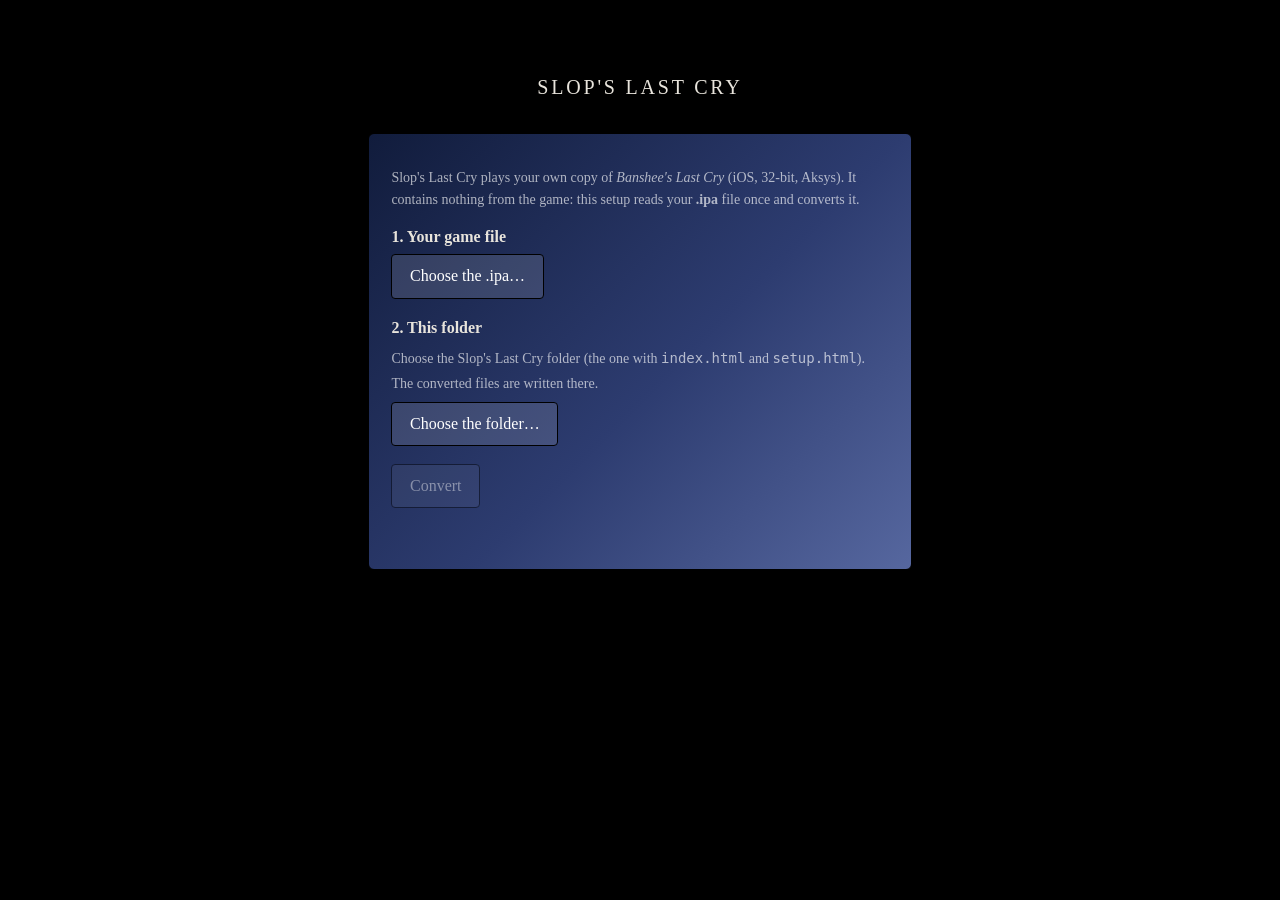
==== web/setup.html @ d2e51210 "Slop's Last Cry: web engine, first-run converter and Android wrapper Co-Authored-By: Claude Opus 5.5" ====
<!doctype html>
<html lang="en">
<head>
<meta charset="utf-8">
<meta name="viewport" content="width=device-width, initial-scale=1, viewport-fit=cover">
<title>Slop's Last Cry: setup</title>
<style>
  html, body { margin: 0; background: #000; color: #e8e4dc; font: 16px/1.55 Georgia, "Times New Roman", serif; }
  main { max-width: 34em; margin: 0 auto; padding: 8vh 1.5em 3em; }
  h1 { font-weight: normal; letter-spacing: .14em; text-transform: uppercase; font-size: 20px; text-align: center; margin: 0 0 1.5em; }
  .box { background: linear-gradient(135deg, #111c3c, #2d3c70 55%, #56679f); border: 1px solid #000; border-radius: 6px; padding: 1.2em 1.4em; box-shadow: 0 2px 10px rgba(0,0,0,.6); }
  .step { margin: 0 0 1.1em; }
  .step b { display: block; margin-bottom: .3em; }
  button { font: inherit; color: #fff; background: rgba(255,255,255,.12); border: 1px solid #000; border-radius: 4px; padding: .55em 1.1em; cursor: pointer; }
  button:hover { background: rgba(255,255,255,.22); }
  button:disabled { opacity: .45; cursor: default; }
  .ok { color: #9fe0a0; }
  .bad { color: #ff8a80; }
  .muted { color: rgba(255,255,255,.65); font-size: 14px; }
  progress { width: 100%; height: 10px; margin: .6em 0 .2em; accent-color: #a8372c; }
  #status { min-height: 1.5em; }
  #warn { font-size: 13px; color: #ffcc80; white-space: pre-wrap; }
  a { color: #fff; }
</style>
</head>
<body>
<main>
  <h1>Slop's Last Cry</h1>
  <div class="box" id="ui">
    <p class="muted">Slop's Last Cry plays your own copy of <i>Banshee's Last Cry</i> (iOS, 32-bit, Aksys).
      It contains nothing from the game: this setup reads your <b>.ipa</b> file once and converts it.</p>
    <div id="pc" hidden>
      <div class="step"><b>1. Your game file</b>
        <button id="pickIpa">Choose the .ipa…</button> <span id="ipaName" class="muted"></span></div>
      <div class="step"><b>2. This folder</b>
        <span class="muted">Choose the Slop's Last Cry folder (the one with <code>index.html</code> and <code>setup.html</code>). The converted files are written there.</span><br>
        <button id="pickDir" style="margin-top:.4em">Choose the folder…</button> <span id="dirName" class="muted"></span></div>
      <div class="step"><button id="run" disabled>Convert</button></div>
    </div>
    <div id="android" hidden>
      <div class="step" id="obbInfo"></div>
      <div class="step"><button id="pickAndroid">Choose the .ipa…</button></div>
    </div>
    <div id="unsupported" hidden class="bad">This browser can't run the setup. Use Google Chrome or Microsoft Edge (version 103 or newer).</div>
    <progress id="bar" max="1" value="0" hidden></progress>
    <div id="status"></div>
    <div id="warn"></div>
  </div>
</main>
<script src="setup/alac.js"></script>
<script src="setup/convert.js"></script>
<script>
(function () {
  const $ = (s) => document.querySelector(s);
  const NATIVE = window.SLCNative || null;
  const LABELS = { extracting: 'Extracting the game files', images: 'Converting images', 'engine images': 'Preparing interface images', 'story data': 'Reading the story', music: 'Converting music', done: 'Done' };
  const warns = [];
  function progress(m) {
    if (m.warn) { warns.push(m.warn); $('#warn').textContent = 'Warnings:\n' + warns.join('\n'); return; }
    $('#bar').hidden = false;
    $('#bar').value = m.n ? m.i / m.n : 0;
    $('#status').textContent = (LABELS[m.step] || m.step) + (m.n > 1 ? ' (' + m.i + ' of ' + m.n + ')' : '') + '…';
  }
  function fail(e) { $('#status').innerHTML = '<span class="bad">' + (e && e.message ? e.message : e) + '</span>'; console.error(e); }
  const supported = typeof AudioEncoder !== 'undefined' && typeof DecompressionStream !== 'undefined' && typeof CompressionStream !== 'undefined';
  if (!supported) { $('#unsupported').hidden = false; return; }

  if (NATIVE) {
    // ---------- Android: the app extracts the IPA/OBB natively, conversion runs here ----------
    $('#android').hidden = false;
    const found = NATIVE.findGame();
    $('#obbInfo').innerHTML = found
      ? 'Found your game file: <span class="ok">' + found.split('/').pop() + '</span><br><button id="useObb" style="margin-top:.4em">Use it</button>'
      : '<span class="muted">To skip choosing the file, you can also copy your .ipa as <code>main.1.' + NATIVE.packageName() + '.obb</code> into <code>Android/obb/' + NATIVE.packageName() + '/</code>.</span>';
    const fs = {
      list: async (d) => JSON.parse(NATIVE.list(d)),
      read: async (p) => { const r = await fetch(p.split('/').map(encodeURIComponent).join('/'), { cache: 'no-store' }); return r.ok ? new Uint8Array(await r.arrayBuffer()) : null; },
      write: async (p, d) => {
        if (typeof d === 'string') { NATIVE.writeText(p, d); return; }
        const CH = 3 << 20;   // pass binary data in 3 MB base64 pieces
        for (let o = 0, first = true; o < d.length || first; o += CH, first = false) {
          const part = d.subarray(o, o + CH); let s = '';
          for (let i = 0; i < part.length; i += 0x8000) s += String.fromCharCode.apply(null, part.subarray(i, i + 0x8000));
          NATIVE.writeBase64(p, btoa(s), !first);
        }
      }
    };
    window.slcProgress = (i, n) => progress({ step: 'extracting', i, n });
    window.slcExtracted = async (err) => {
      if (err) return fail(err);
      try {
        await SLCConvert.convertGame(fs, progress);
        NATIVE.setupDone();
        $('#status').innerHTML = '<span class="ok">All set.</span>';
        location.replace('index.html');
      } catch (e) { fail(e); }
    };
    const start = (fromObb) => { $('#pickAndroid').disabled = true; const b = $('#useObb'); if (b) b.disabled = true; progress({ step: 'extracting', i: 0, n: 1 }); NATIVE.extract(!!fromObb); };
    if ($('#useObb')) $('#useObb').onclick = () => start(true);
    window.slcPicked = (ok) => { if (ok) start(false); };
    $('#pickAndroid').onclick = () => NATIVE.pickGame();
    return;
  }

  // ---------- PC (Chrome / Edge): write into the chosen folder ----------
  if (!window.showDirectoryPicker) { $('#unsupported').hidden = false; return; }
  $('#pc').hidden = false;
  let ipa = null, dir = null;
  const ready = () => { $('#run').disabled = !(ipa && dir); };
  const input = document.createElement('input'); input.type = 'file'; input.accept = '.ipa,.obb,.zip';
  input.onchange = () => { ipa = input.files[0] || null; $('#ipaName').textContent = ipa ? ipa.name : ''; ready(); };
  $('#pickIpa').onclick = () => input.click();
  $('#pickDir').onclick = async () => {
    try {
      const d = await window.showDirectoryPicker({ mode: 'readwrite', id: 'slops-last-cry' });
      try { await d.getFileHandle('index.html'); } catch (e) { $('#dirName').innerHTML = '<span class="bad">That folder has no index.html. Choose the Slop\'s Last Cry folder.</span>'; return; }
      dir = d; $('#dirName').textContent = d.name; ready();
    } catch (e) { /* cancelled */ }
  };
  async function dirOf(path, create) {
    let h = dir; const parts = path.split('/').filter(Boolean);
    for (const p of parts) h = await h.getDirectoryHandle(p, { create });
    return h;
  }
  const fs = {
    list: async (d) => { const out = []; try { const h = await dirOf(d, false); for await (const [n, e] of h.entries()) if (e.kind === 'file') out.push(n); } catch (e) { } return out; },
    read: async (p) => {
      try { const i = p.lastIndexOf('/'); const h = await (await dirOf(p.slice(0, i + 1), false)).getFileHandle(p.slice(i + 1)); return new Uint8Array(await (await h.getFile()).arrayBuffer()); }
      catch (e) { return null; }
    },
    write: async (p, data) => {
      const i = p.lastIndexOf('/'); const h = await (await dirOf(p.slice(0, i + 1), true)).getFileHandle(p.slice(i + 1), { create: true });
      const w = await h.createWritable(); await w.write(data); await w.close();
    }
  };
  $('#run').onclick = async () => {
    $('#run').disabled = $('#pickIpa').disabled = $('#pickDir').disabled = true;
    try {
      await SLCConvert.extractIpa(ipa, fs, progress);
      await SLCConvert.convertGame(fs, progress);
      $('#status').innerHTML = '<span class="ok">All set.</span> Open <b>index.html</b> in this folder to play (or <a href="index.html">play now</a>).';
      $('#bar').value = 1;
    } catch (e) { fail(e); $('#run').disabled = $('#pickIpa').disabled = $('#pickDir').disabled = false; }
  };
})();
</script>
</body>
</html>
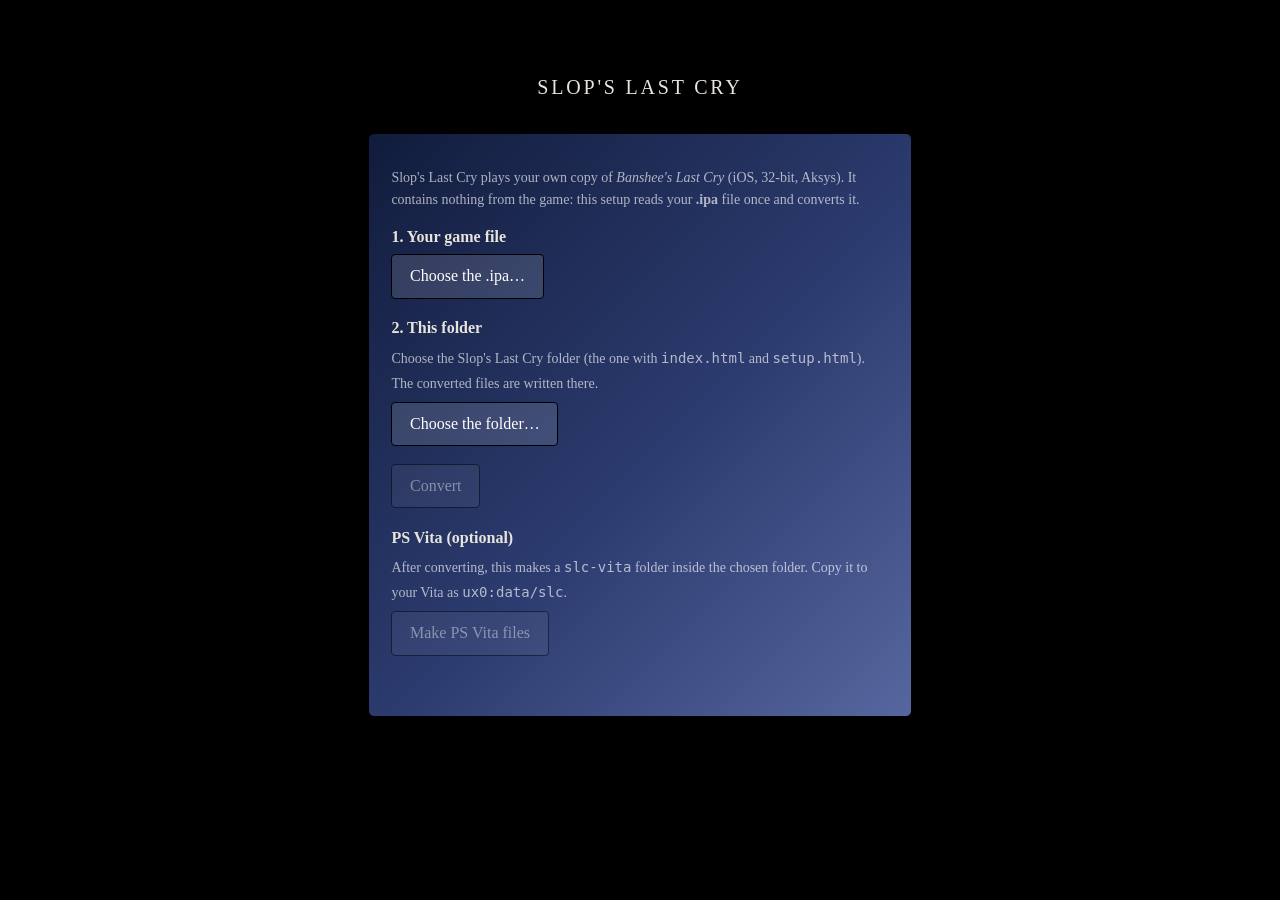
==== commit d5927c6e: "PS Vita port: native host, game engine in QuickJS, setup export - vita/src/host.c: SDL2 host drawing" ====
--- a/web/setup.html
+++ b/web/setup.html
@@ -36,6 +36,9 @@
         <span class="muted">Choose the Slop's Last Cry folder (the one with <code>index.html</code> and <code>setup.html</code>). The converted files are written there.</span><br>
         <button id="pickDir" style="margin-top:.4em">Choose the folder…</button> <span id="dirName" class="muted"></span></div>
       <div class="step"><button id="run" disabled>Convert</button></div>
+      <div class="step"><b>PS Vita (optional)</b>
+        <span class="muted">After converting, this makes a <code>slc-vita</code> folder inside the chosen folder. Copy it to your Vita as <code>ux0:data/slc</code>.</span><br>
+        <button id="vita" disabled style="margin-top:.4em">Make PS Vita files</button></div>
     </div>
     <div id="android" hidden>
       <div class="step" id="obbInfo"></div>
@@ -49,11 +52,12 @@
 </main>
 <script src="setup/alac.js"></script>
 <script src="setup/convert.js"></script>
+<script src="setup/vita.js"></script>
 <script>
 (function () {
   const $ = (s) => document.querySelector(s);
   const NATIVE = window.SLCNative || null;
-  const LABELS = { extracting: 'Extracting the game files', images: 'Converting images', 'engine images': 'Preparing interface images', 'story data': 'Reading the story', music: 'Converting music', done: 'Done' };
+  const LABELS = { extracting: 'Extracting the game files', images: 'Converting images', 'engine images': 'Preparing interface images', 'story data': 'Reading the story', music: 'Converting music', movies: 'Preparing movies', 'vita story': 'PS Vita: story', 'vita images': 'PS Vita: pictures', 'vita music': 'PS Vita: sound', 'vita movies': 'PS Vita: movies', done: 'Done' };
   const warns = [];
   function progress(m) {
     if (m.warn) { warns.push(m.warn); $('#warn').textContent = 'Warnings:\n' + warns.join('\n'); return; }
@@ -85,6 +89,19 @@
         }
       }
     };
+    // Update run (the app found files from an older setup): convert again what's already extracted.
+    if (/[?&]update=1/.test(location.search)) {
+      $('#android').hidden = true;
+      $('#status').textContent = 'Updating your game files for this version…';
+      (async () => {
+        try {
+          await SLCConvert.convertGame(fs, progress, { skipExisting: true });
+          NATIVE.setupDone();
+          location.replace('index.html');
+        } catch (e) { fail(e); }
+      })();
+      return;
+    }
     window.slcProgress = (i, n) => progress({ step: 'extracting', i, n });
     window.slcExtracted = async (err) => {
       if (err) return fail(err);
@@ -106,7 +123,7 @@
   if (!window.showDirectoryPicker) { $('#unsupported').hidden = false; return; }
   $('#pc').hidden = false;
   let ipa = null, dir = null;
-  const ready = () => { $('#run').disabled = !(ipa && dir); };
+  const ready = () => { $('#run').disabled = !(ipa && dir); $('#vita').disabled = !dir; };
   const input = document.createElement('input'); input.type = 'file'; input.accept = '.ipa,.obb,.zip';
   input.onchange = () => { ipa = input.files[0] || null; $('#ipaName').textContent = ipa ? ipa.name : ''; ready(); };
   $('#pickIpa').onclick = () => input.click();
@@ -133,6 +150,15 @@
       const w = await h.createWritable(); await w.write(data); await w.close();
     }
   };
+  $('#vita').onclick = async () => {
+    $('#vita').disabled = $('#run').disabled = true;
+    try {
+      await SLCVita.exportVita(fs, progress);
+      $('#status').innerHTML = '<span class="ok">PS Vita files ready.</span> Copy the <b>slc-vita</b> folder to your Vita as <b>ux0:data/slc</b> (for example with VitaShell over USB or FTP), then install the .vpk.';
+      $('#bar').value = 1;
+    } catch (e) { fail(e); }
+    ready();
+  };
   $('#run').onclick = async () => {
     $('#run').disabled = $('#pickIpa').disabled = $('#pickDir').disabled = true;
     try {
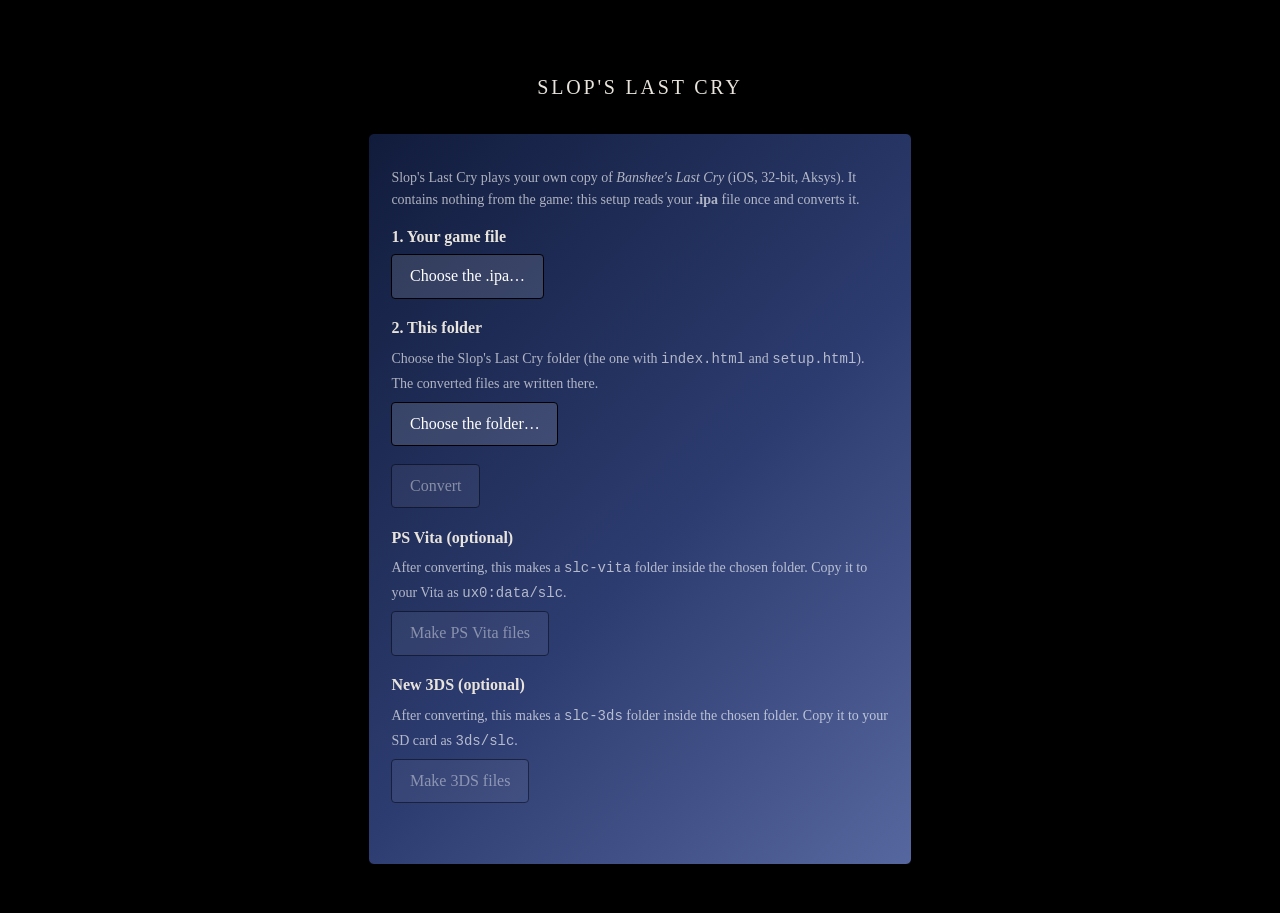
==== commit e5e098be: "New 3DS port: book-style dual screens, citro2d host, 3DS export - vita/js/game.js now also runs on t" ====
--- a/web/setup.html
+++ b/web/setup.html
@@ -39,6 +39,9 @@
       <div class="step"><b>PS Vita (optional)</b>
         <span class="muted">After converting, this makes a <code>slc-vita</code> folder inside the chosen folder. Copy it to your Vita as <code>ux0:data/slc</code>.</span><br>
         <button id="vita" disabled style="margin-top:.4em">Make PS Vita files</button></div>
+      <div class="step"><b>New 3DS (optional)</b>
+        <span class="muted">After converting, this makes a <code>slc-3ds</code> folder inside the chosen folder. Copy it to your SD card as <code>3ds/slc</code>.</span><br>
+        <button id="n3ds" disabled style="margin-top:.4em">Make 3DS files</button></div>
     </div>
     <div id="android" hidden>
       <div class="step" id="obbInfo"></div>
@@ -53,11 +56,12 @@
 <script src="setup/alac.js"></script>
 <script src="setup/convert.js"></script>
 <script src="setup/vita.js"></script>
+<script src="setup/n3ds.js"></script>
 <script>
 (function () {
   const $ = (s) => document.querySelector(s);
   const NATIVE = window.SLCNative || null;
-  const LABELS = { extracting: 'Extracting the game files', images: 'Converting images', 'engine images': 'Preparing interface images', 'story data': 'Reading the story', music: 'Converting music', movies: 'Preparing movies', 'vita story': 'PS Vita: story', 'vita images': 'PS Vita: pictures', 'vita music': 'PS Vita: sound', 'vita movies': 'PS Vita: movies', done: 'Done' };
+  const LABELS = { extracting: 'Extracting the game files', images: 'Converting images', 'engine images': 'Preparing interface images', 'story data': 'Reading the story', music: 'Converting music', movies: 'Preparing movies', 'vita story': 'PS Vita: story', 'vita images': 'PS Vita: pictures', 'vita music': 'PS Vita: sound', 'vita movies': 'PS Vita: movies', '3ds story': '3DS: story', '3ds images': '3DS: pictures', '3ds music': '3DS: sound', '3ds movies': '3DS: movies', done: 'Done' };
   const warns = [];
   function progress(m) {
     if (m.warn) { warns.push(m.warn); $('#warn').textContent = 'Warnings:\n' + warns.join('\n'); return; }
@@ -123,7 +127,7 @@
   if (!window.showDirectoryPicker) { $('#unsupported').hidden = false; return; }
   $('#pc').hidden = false;
   let ipa = null, dir = null;
-  const ready = () => { $('#run').disabled = !(ipa && dir); $('#vita').disabled = !dir; };
+  const ready = () => { $('#run').disabled = !(ipa && dir); $('#vita').disabled = $('#n3ds').disabled = !dir; };
   const input = document.createElement('input'); input.type = 'file'; input.accept = '.ipa,.obb,.zip';
   input.onchange = () => { ipa = input.files[0] || null; $('#ipaName').textContent = ipa ? ipa.name : ''; ready(); };
   $('#pickIpa').onclick = () => input.click();
@@ -159,6 +163,15 @@
     } catch (e) { fail(e); }
     ready();
   };
+  $('#n3ds').onclick = async () => {
+    $('#n3ds').disabled = $('#vita').disabled = $('#run').disabled = true;
+    try {
+      await SLC3DS.export3ds(fs, progress);
+      $('#status').innerHTML = '<span class="ok">3DS files ready.</span> Copy the <b>slc-3ds</b> folder to your SD card as <b>3ds/slc</b>, and <b>slops-last-cry.3dsx</b> to <b>3ds/</b>, then start it from the Homebrew Launcher.';
+      $('#bar').value = 1;
+    } catch (e) { fail(e); }
+    ready();
+  };
   $('#run').onclick = async () => {
     $('#run').disabled = $('#pickIpa').disabled = $('#pickDir').disabled = true;
     try {
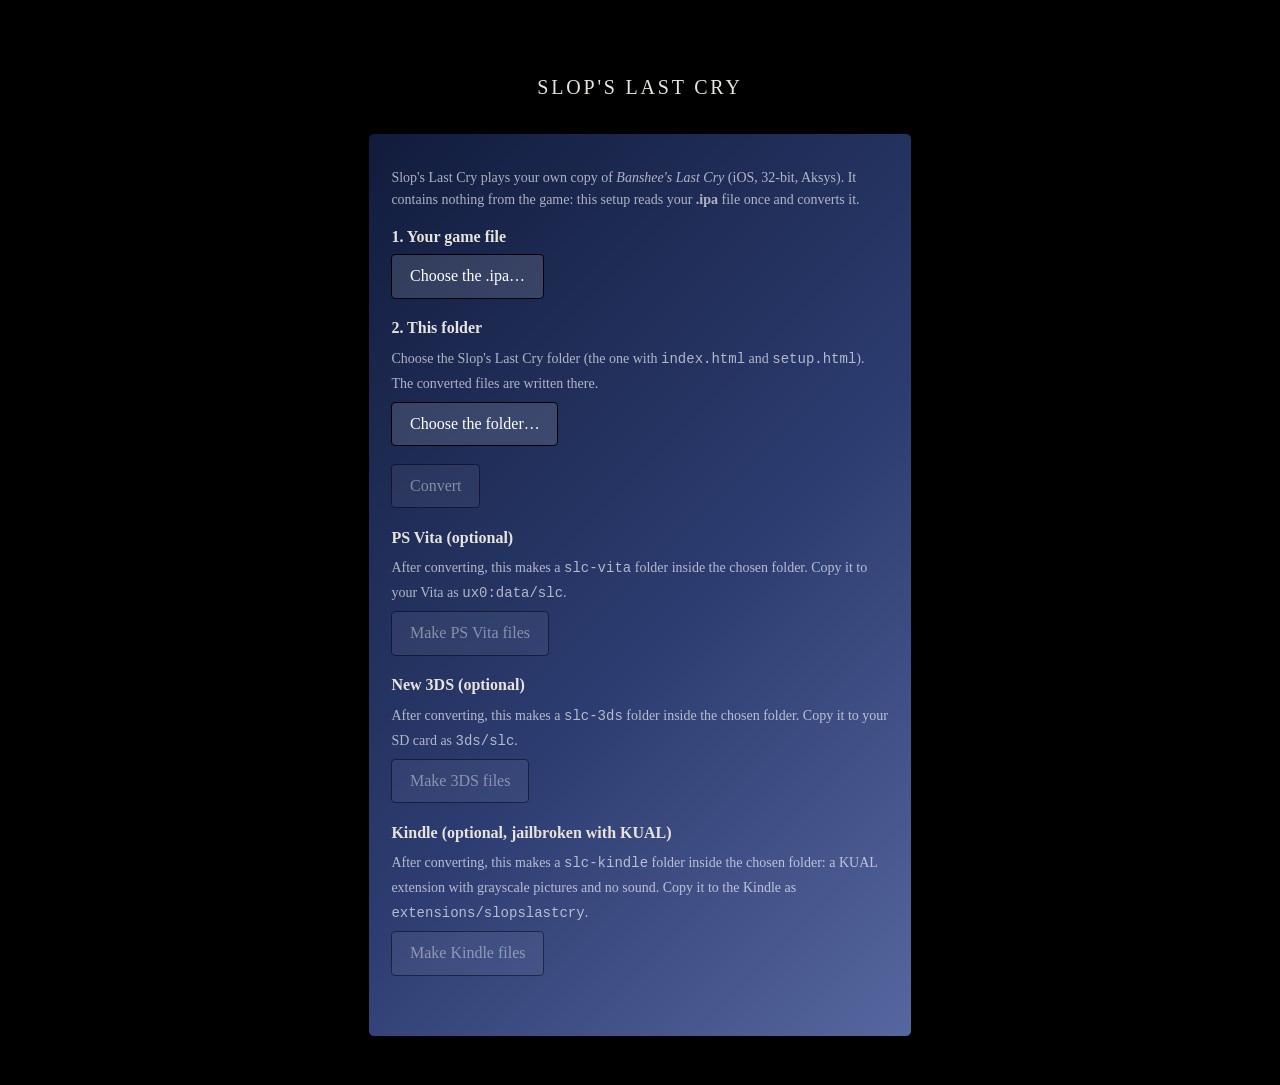
==== commit f464fbd3: "Kindle version: a plain e-ink reader as a KUAL extension "Make Kindle files" in the setup writes slc" ====
--- a/web/setup.html
+++ b/web/setup.html
@@ -42,6 +42,9 @@
       <div class="step"><b>New 3DS (optional)</b>
         <span class="muted">After converting, this makes a <code>slc-3ds</code> folder inside the chosen folder. Copy it to your SD card as <code>3ds/slc</code>.</span><br>
         <button id="n3ds" disabled style="margin-top:.4em">Make 3DS files</button></div>
+      <div class="step"><b>Kindle (optional, jailbroken with KUAL)</b>
+        <span class="muted">After converting, this makes a <code>slc-kindle</code> folder inside the chosen folder: a KUAL extension with grayscale pictures and no sound. Copy it to the Kindle as <code>extensions/slopslastcry</code>.</span><br>
+        <button id="kindle" disabled style="margin-top:.4em">Make Kindle files</button></div>
     </div>
     <div id="android" hidden>
       <div class="step" id="obbInfo"></div>
@@ -57,11 +60,12 @@
 <script src="setup/convert.js"></script>
 <script src="setup/vita.js"></script>
 <script src="setup/n3ds.js"></script>
+<script src="setup/kindle.js"></script>
 <script>
 (function () {
   const $ = (s) => document.querySelector(s);
   const NATIVE = window.SLCNative || null;
-  const LABELS = { extracting: 'Extracting the game files', images: 'Converting images', 'engine images': 'Preparing interface images', 'story data': 'Reading the story', music: 'Converting music', movies: 'Preparing movies', 'vita story': 'PS Vita: story', 'vita images': 'PS Vita: pictures', 'vita music': 'PS Vita: sound', 'vita movies': 'PS Vita: movies', '3ds story': '3DS: story', '3ds images': '3DS: pictures', '3ds music': '3DS: sound', '3ds movies': '3DS: movies', done: 'Done' };
+  const LABELS = { extracting: 'Extracting the game files', images: 'Converting images', 'engine images': 'Preparing interface images', 'story data': 'Reading the story', music: 'Converting music', movies: 'Preparing movies', 'vita story': 'PS Vita: story', 'vita images': 'PS Vita: pictures', 'vita music': 'PS Vita: sound', 'vita movies': 'PS Vita: movies', '3ds story': '3DS: story', '3ds images': '3DS: pictures', '3ds music': '3DS: sound', '3ds movies': '3DS: movies', 'kindle story': 'Kindle: story', 'kindle images': 'Kindle: pictures', 'kindle movies': 'Kindle: movie stills', done: 'Done' };
   const warns = [];
   function progress(m) {
     if (m.warn) { warns.push(m.warn); $('#warn').textContent = 'Warnings:\n' + warns.join('\n'); return; }
@@ -127,7 +131,7 @@
   if (!window.showDirectoryPicker) { $('#unsupported').hidden = false; return; }
   $('#pc').hidden = false;
   let ipa = null, dir = null;
-  const ready = () => { $('#run').disabled = !(ipa && dir); $('#vita').disabled = $('#n3ds').disabled = !dir; };
+  const ready = () => { $('#run').disabled = !(ipa && dir); $('#vita').disabled = $('#n3ds').disabled = $('#kindle').disabled = !dir; };
   const input = document.createElement('input'); input.type = 'file'; input.accept = '.ipa,.obb,.zip';
   input.onchange = () => { ipa = input.files[0] || null; $('#ipaName').textContent = ipa ? ipa.name : ''; ready(); };
   $('#pickIpa').onclick = () => input.click();
@@ -172,6 +176,15 @@
     } catch (e) { fail(e); }
     ready();
   };
+  $('#kindle').onclick = async () => {
+    $('#kindle').disabled = $('#n3ds').disabled = $('#vita').disabled = $('#run').disabled = true;
+    try {
+      await SLCKindle.exportKindle(fs, progress);
+      $('#status').innerHTML = '<span class="ok">Kindle files ready.</span> Copy the <b>slc-kindle</b> folder to your Kindle as <b>extensions/slopslastcry</b>, then open KUAL and choose <b>Slop\'s Last Cry</b>.';
+      $('#bar').value = 1;
+    } catch (e) { fail(e); }
+    ready();
+  };
   $('#run').onclick = async () => {
     $('#run').disabled = $('#pickIpa').disabled = $('#pickDir').disabled = true;
     try {
